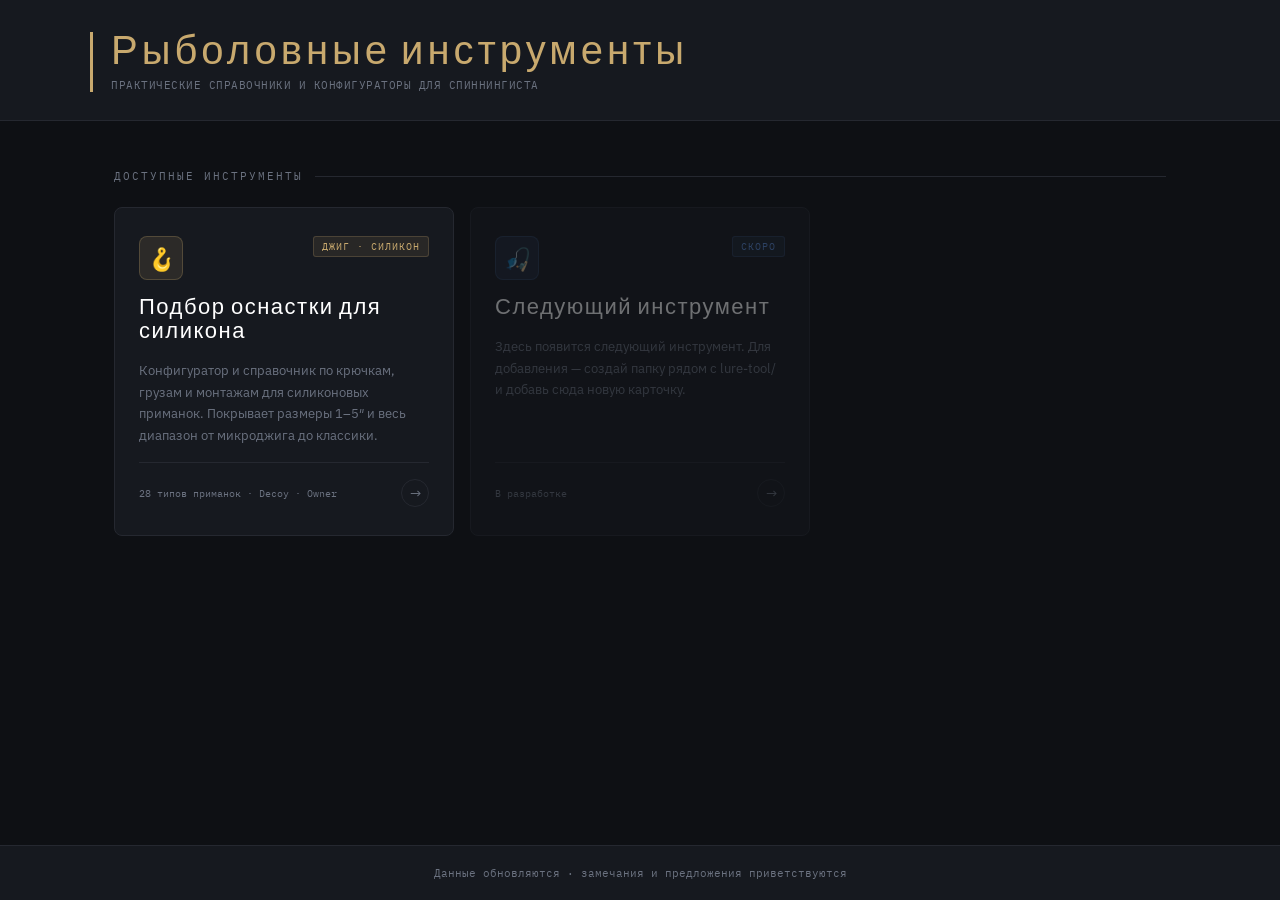
==== index.html @ 3b7af53b "new stie" ====
<!DOCTYPE html>
<html lang="ru">
<head>
<meta charset="UTF-8">
<meta name="viewport" content="width=device-width, initial-scale=1.0">
<title>Рыболовные инструменты</title>
<link href="https://fonts.googleapis.com/css2?family=Bebas+Neue&family=IBM+Plex+Mono:wght@400;500&family=IBM+Plex+Sans:wght@300;400;500&display=swap" rel="stylesheet">
<style>
  :root {
    --bg:      #0e1014;
    --surface: #16191f;
    --surface2: #1c1f27;
    --border:  #252830;
    --accent:  #c8a96e;
    --text:    #d4d8e0;
    --muted:   #6b7280;
  }

  *, *::before, *::after { box-sizing: border-box; margin: 0; padding: 0; }

  body {
    background: var(--bg);
    color: var(--text);
    font-family: 'IBM Plex Sans', sans-serif;
    min-height: 100vh;
    display: flex;
    flex-direction: column;
    -webkit-font-smoothing: antialiased;
  }

  .site-header {
    border-bottom: 1px solid var(--border);
    background: var(--surface);
    padding: 32px 24px 28px;
  }

  .header-inner {
    max-width: 1100px;
    margin: 0 auto;
    border-left: 3px solid var(--accent);
    padding-left: 18px;
  }

  .site-title {
    font-family: 'Bebas Neue', sans-serif;
    font-size: 40px;
    letter-spacing: 4px;
    color: var(--accent);
    line-height: 1;
    margin-bottom: 6px;
  }

  .site-desc {
    font-family: 'IBM Plex Mono', monospace;
    font-size: 11px;
    color: var(--muted);
    letter-spacing: 0.5px;
    text-transform: uppercase;
  }

  .main {
    flex: 1;
    max-width: 1100px;
    margin: 0 auto;
    width: 100%;
    padding: 48px 24px;
  }

  .section-label {
    font-family: 'IBM Plex Mono', monospace;
    font-size: 11px;
    text-transform: uppercase;
    letter-spacing: 2px;
    color: var(--muted);
    margin-bottom: 24px;
    display: flex;
    align-items: center;
    gap: 12px;
  }

  .section-label::after {
    content: '';
    flex: 1;
    height: 1px;
    background: var(--border);
  }

  .tools-grid {
    display: grid;
    grid-template-columns: repeat(auto-fill, minmax(300px, 1fr));
    gap: 16px;
  }

  .tool-card {
    background: var(--surface);
    border: 1px solid var(--border);
    border-radius: 8px;
    padding: 28px 24px;
    text-decoration: none;
    color: inherit;
    display: flex;
    flex-direction: column;
    gap: 16px;
    transition: border-color 0.15s, background 0.15s, transform 0.15s;
    position: relative;
    overflow: hidden;
  }

  .tool-card::before {
    content: '';
    position: absolute;
    top: 0; left: 0; right: 0;
    height: 2px;
    background: var(--card-accent, var(--accent));
    opacity: 0;
    transition: opacity 0.15s;
  }

  .tool-card:hover {
    border-color: var(--card-accent, var(--accent));
    background: var(--surface2);
    transform: translateY(-2px);
  }

  .tool-card:hover::before { opacity: 1; }

  .tool-card-top {
    display: flex;
    align-items: flex-start;
    justify-content: space-between;
    gap: 12px;
  }

  .tool-icon {
    width: 44px;
    height: 44px;
    border-radius: 8px;
    display: flex;
    align-items: center;
    justify-content: center;
    font-size: 22px;
    flex-shrink: 0;
    background: var(--icon-bg);
    border: 1px solid var(--icon-border);
  }

  .tool-tag {
    font-family: 'IBM Plex Mono', monospace;
    font-size: 10px;
    text-transform: uppercase;
    letter-spacing: 1px;
    padding: 3px 8px;
    border-radius: 3px;
    background: var(--tag-bg);
    color: var(--card-accent, var(--accent));
    border: 1px solid var(--tag-border);
    white-space: nowrap;
  }

  .tool-name {
    font-family: 'Bebas Neue', sans-serif;
    font-size: 22px;
    letter-spacing: 1.5px;
    color: #fff;
    line-height: 1.1;
  }

  .tool-desc {
    font-size: 13px;
    color: var(--muted);
    line-height: 1.65;
    flex: 1;
  }

  .tool-footer {
    display: flex;
    align-items: center;
    justify-content: space-between;
    padding-top: 16px;
    border-top: 1px solid var(--border);
  }

  .tool-meta {
    font-family: 'IBM Plex Mono', monospace;
    font-size: 10px;
    color: var(--muted);
  }

  .tool-arrow {
    width: 28px;
    height: 28px;
    border-radius: 50%;
    border: 1px solid var(--border);
    display: flex;
    align-items: center;
    justify-content: center;
    color: var(--muted);
    font-size: 14px;
    transition: all 0.15s;
    flex-shrink: 0;
  }

  .tool-card:hover .tool-arrow {
    border-color: var(--card-accent, var(--accent));
    color: var(--card-accent, var(--accent));
  }

  /* Soon cards */
  .tool-card--soon {
    opacity: 0.4;
    pointer-events: none;
  }
  .tool-card--soon::before { display: none; }

  .site-footer {
    border-top: 1px solid var(--border);
    background: var(--surface);
    padding: 20px 24px;
    text-align: center;
  }

  .site-footer p {
    font-family: 'IBM Plex Mono', monospace;
    font-size: 11px;
    color: var(--muted);
  }

  @media (max-width: 600px) {
    .site-title { font-size: 30px; }
    .main { padding: 32px 16px; }
    .tools-grid { grid-template-columns: 1fr; }
    .tool-card { padding: 20px 16px; }
  }
</style>
</head>
<body>

<header class="site-header">
  <div class="header-inner">
    <div class="site-title">Рыболовные инструменты</div>
    <div class="site-desc">Практические справочники и конфигураторы для спиннингиста</div>
  </div>
</header>

<main class="main">

  <div class="section-label">Доступные инструменты</div>

  <div class="tools-grid">

    <a class="tool-card" href="./lure-tool/"
       style="--card-accent:#c8a96e;--icon-bg:rgba(200,169,110,0.12);--icon-border:rgba(200,169,110,0.25);--tag-bg:rgba(200,169,110,0.10);--tag-border:rgba(200,169,110,0.22)">
      <div class="tool-card-top">
        <div class="tool-icon">🪝</div>
        <span class="tool-tag">Джиг · Силикон</span>
      </div>
      <div class="tool-name">Подбор оснастки для силикона</div>
      <div class="tool-desc">
        Конфигуратор и справочник по крючкам, грузам и монтажам для силиконовых приманок.
        Покрывает размеры 1–5″ и весь диапазон от микроджига до классики.
      </div>
      <div class="tool-footer">
        <span class="tool-meta">28 типов приманок · Decoy · Owner</span>
        <span class="tool-arrow">→</span>
      </div>
    </a>

    <!-- Заглушка — удали когда добавишь следующий инструмент -->
    <div class="tool-card tool-card--soon"
       style="--card-accent:#5b8dd9;--icon-bg:rgba(91,141,217,0.12);--icon-border:rgba(91,141,217,0.2);--tag-bg:rgba(91,141,217,0.1);--tag-border:rgba(91,141,217,0.2)">
      <div class="tool-card-top">
        <div class="tool-icon">🎣</div>
        <span class="tool-tag" style="color:#5b8dd9">Скоро</span>
      </div>
      <div class="tool-name">Следующий инструмент</div>
      <div class="tool-desc">Здесь появится следующий инструмент. Для добавления — создай папку рядом с lure-tool/ и добавь сюда новую карточку.</div>
      <div class="tool-footer">
        <span class="tool-meta">В разработке</span>
        <span class="tool-arrow">→</span>
      </div>
    </div>

  </div>

</main>

<footer class="site-footer">
  <p>Данные обновляются · замечания и предложения приветствуются</p>
</footer>

</body>
</html>
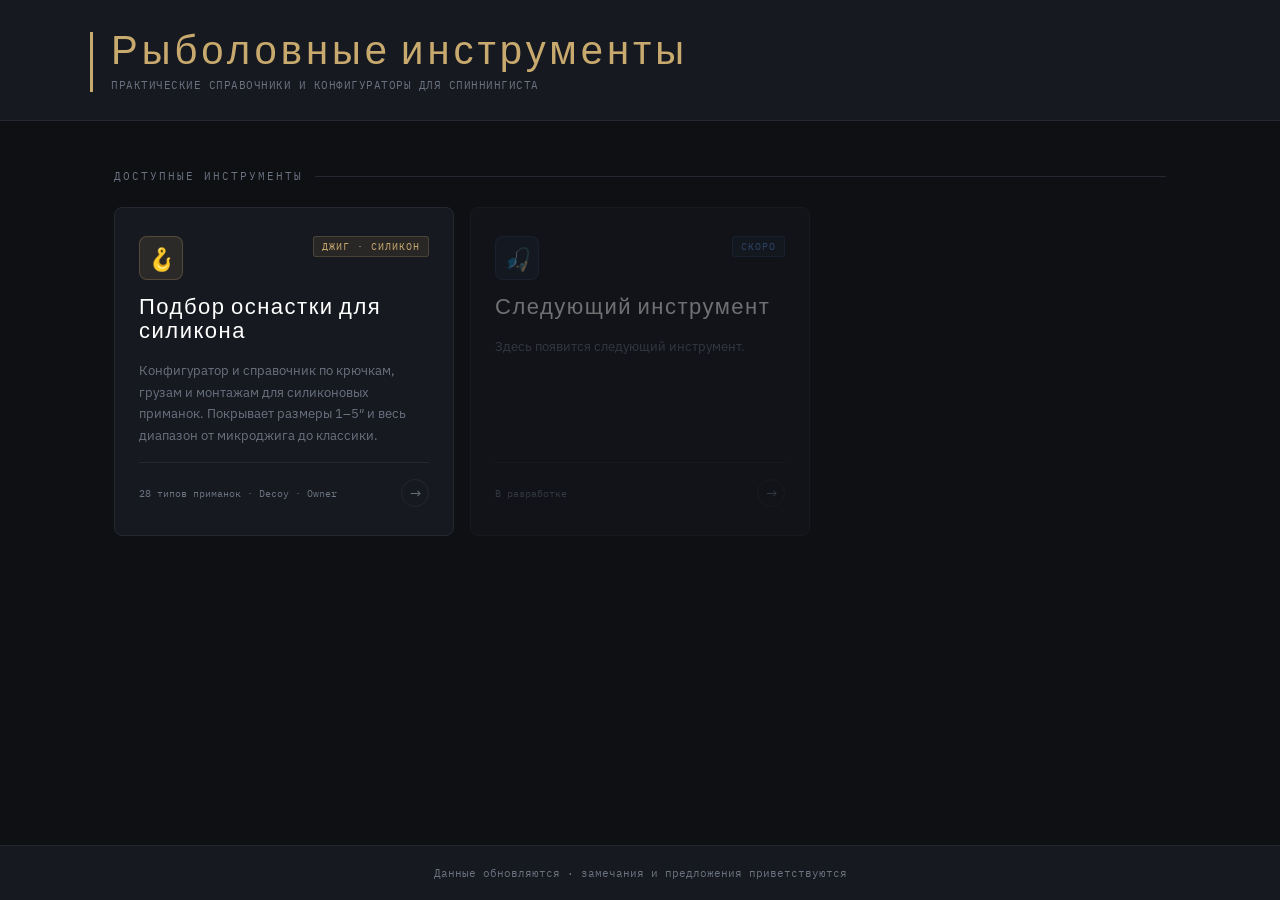
==== commit 231057ae: "Update index.html" ====
--- a/index.html
+++ b/index.html
@@ -273,7 +273,7 @@
         <span class="tool-tag" style="color:#5b8dd9">Скоро</span>
       </div>
       <div class="tool-name">Следующий инструмент</div>
-      <div class="tool-desc">Здесь появится следующий инструмент. Для добавления — создай папку рядом с lure-tool/ и добавь сюда новую карточку.</div>
+      <div class="tool-desc">Здесь появится следующий инструмент.</div>
       <div class="tool-footer">
         <span class="tool-meta">В разработке</span>
         <span class="tool-arrow">→</span>
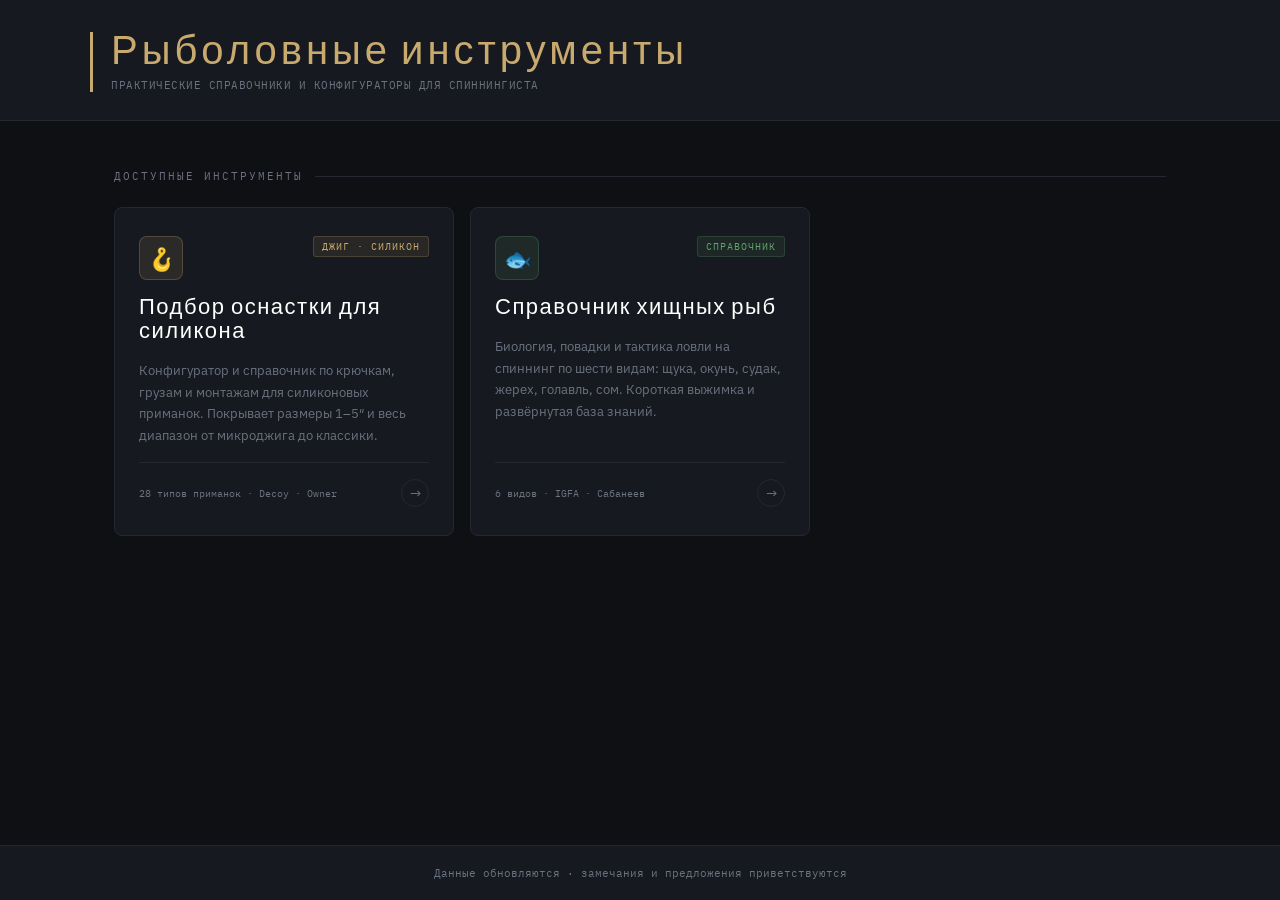
==== commit a8473074: "feat: добавлен справочник рыб на главную страницу" ====
--- a/index.html
+++ b/index.html
@@ -1,6 +1,19 @@
 <!DOCTYPE html>
 <html lang="ru">
 <head>
+  <!-- Yandex.Metrika counter -->
+<script type="text/javascript">
+    (function(m,e,t,r,i,k,a){
+        m[i]=m[i]||function(){(m[i].a=m[i].a||[]).push(arguments)};
+        m[i].l=1*new Date();
+        for (var j = 0; j < document.scripts.length; j++) {if (document.scripts[j].src === r) { return; }}
+        k=e.createElement(t),a=e.getElementsByTagName(t)[0],k.async=1,k.src=r,a.parentNode.insertBefore(k,a)
+    })(window, document,'script','https://mc.yandex.ru/metrika/tag.js?id=109350380', 'ym');
+
+    ym(109350380, 'init', {ssr:true, webvisor:true, clickmap:true, ecommerce:"dataLayer", referrer: document.referrer, url: location.href, accurateTrackBounce:true, trackLinks:true});
+</script>
+<noscript><div><img src="https://mc.yandex.ru/watch/109350380" style="position:absolute; left:-9999px;" alt="" /></div></noscript>
+<!-- /Yandex.Metrika counter -->
 <meta charset="UTF-8">
 <meta name="viewport" content="width=device-width, initial-scale=1.0">
 <title>Рыболовные инструменты</title>
@@ -265,20 +278,22 @@
       </div>
     </a>
 
-    <!-- Заглушка — удали когда добавишь следующий инструмент -->
-    <div class="tool-card tool-card--soon"
-       style="--card-accent:#5b8dd9;--icon-bg:rgba(91,141,217,0.12);--icon-border:rgba(91,141,217,0.2);--tag-bg:rgba(91,141,217,0.1);--tag-border:rgba(91,141,217,0.2)">
+    <a class="tool-card" href="./fish-guide/"
+       style="--card-accent:#5fa56b;--icon-bg:rgba(95,165,107,0.12);--icon-border:rgba(95,165,107,0.25);--tag-bg:rgba(95,165,107,0.10);--tag-border:rgba(95,165,107,0.22)">
       <div class="tool-card-top">
-        <div class="tool-icon">🎣</div>
-        <span class="tool-tag" style="color:#5b8dd9">Скоро</span>
-      </div>
-      <div class="tool-name">Следующий инструмент</div>
-      <div class="tool-desc">Здесь появится следующий инструмент.</div>
+        <div class="tool-icon">🐟</div>
+        <span class="tool-tag">Справочник</span>
+      </div>
+      <div class="tool-name">Справочник хищных рыб</div>
+      <div class="tool-desc">
+        Биология, повадки и тактика ловли на спиннинг по шести видам:
+        щука, окунь, судак, жерех, голавль, сом. Короткая выжимка и развёрнутая база знаний.
+      </div>
       <div class="tool-footer">
-        <span class="tool-meta">В разработке</span>
+        <span class="tool-meta">6 видов · IGFA · Сабанеев</span>
         <span class="tool-arrow">→</span>
       </div>
-    </div>
+    </a>
 
   </div>
 
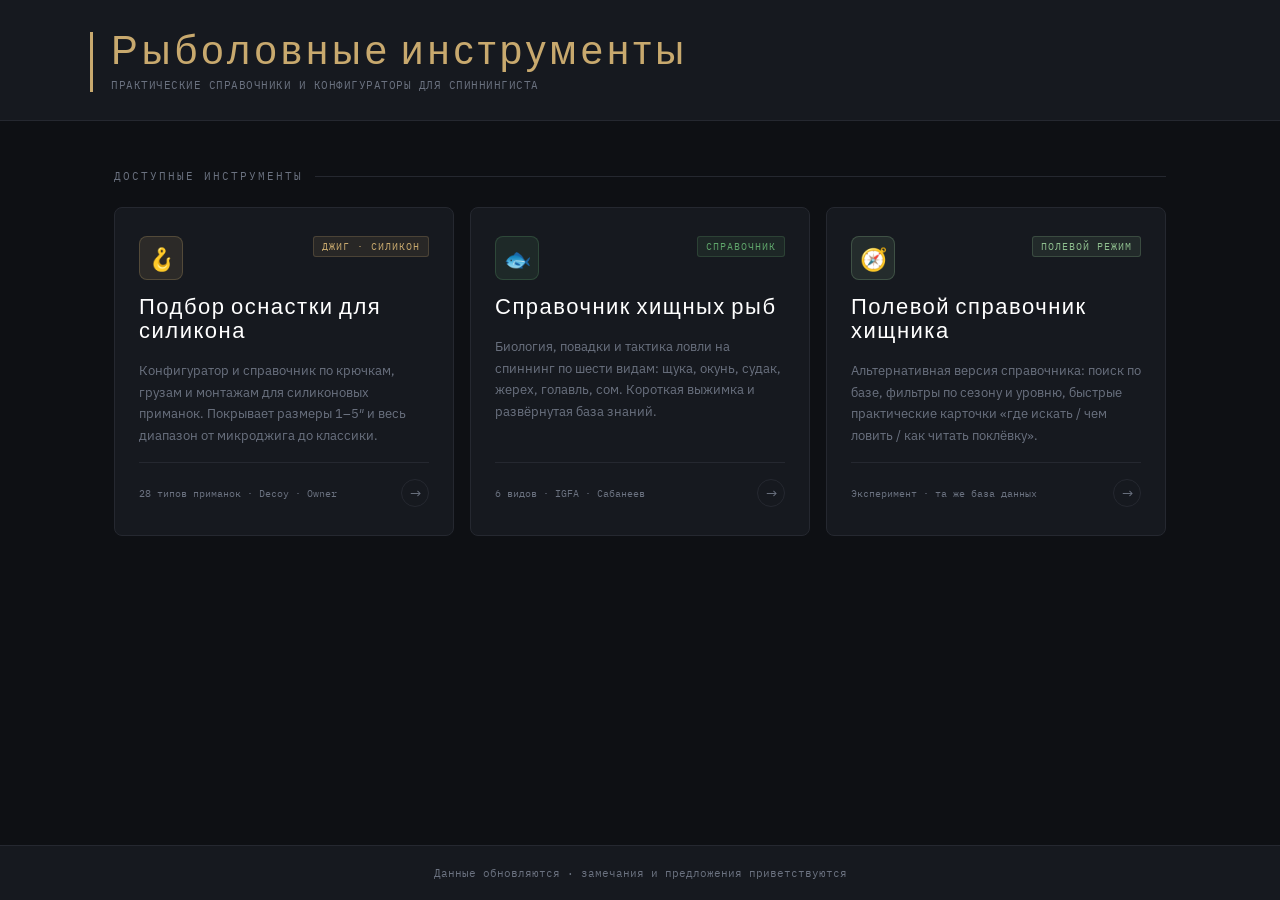
==== commit e5720a38: "Add alternative fish guide card to homepage" ====
--- a/index.html
+++ b/index.html
@@ -4,7 +4,7 @@
   <!-- Yandex.Metrika counter -->
 <script type="text/javascript">
     (function(m,e,t,r,i,k,a){
-        m[i]=m[i]||function(){(m[i].a=m[i].a||[]).push(arguments)};
+        m[i]=m[i]||function(){m[i].a=m[i].a||[]).push(arguments)};
         m[i].l=1*new Date();
         for (var j = 0; j < document.scripts.length; j++) {if (document.scripts[j].src === r) { return; }}
         k=e.createElement(t),a=e.getElementsByTagName(t)[0],k.async=1,k.src=r,a.parentNode.insertBefore(k,a)
@@ -295,6 +295,23 @@
       </div>
     </a>
 
+    <a class="tool-card" href="./fish-guide-alt/"
+       style="--card-accent:#8fbf8f;--icon-bg:rgba(143,191,143,0.12);--icon-border:rgba(143,191,143,0.25);--tag-bg:rgba(143,191,143,0.10);--tag-border:rgba(143,191,143,0.22)">
+      <div class="tool-card-top">
+        <div class="tool-icon">🧭</div>
+        <span class="tool-tag">Полевой режим</span>
+      </div>
+      <div class="tool-name">Полевой справочник хищника</div>
+      <div class="tool-desc">
+        Альтернативная версия справочника: поиск по базе, фильтры по сезону и уровню,
+        быстрые практические карточки «где искать / чем ловить / как читать поклёвку».
+      </div>
+      <div class="tool-footer">
+        <span class="tool-meta">Эксперимент · та же база данных</span>
+        <span class="tool-arrow">→</span>
+      </div>
+    </a>
+
   </div>
 
 </main>
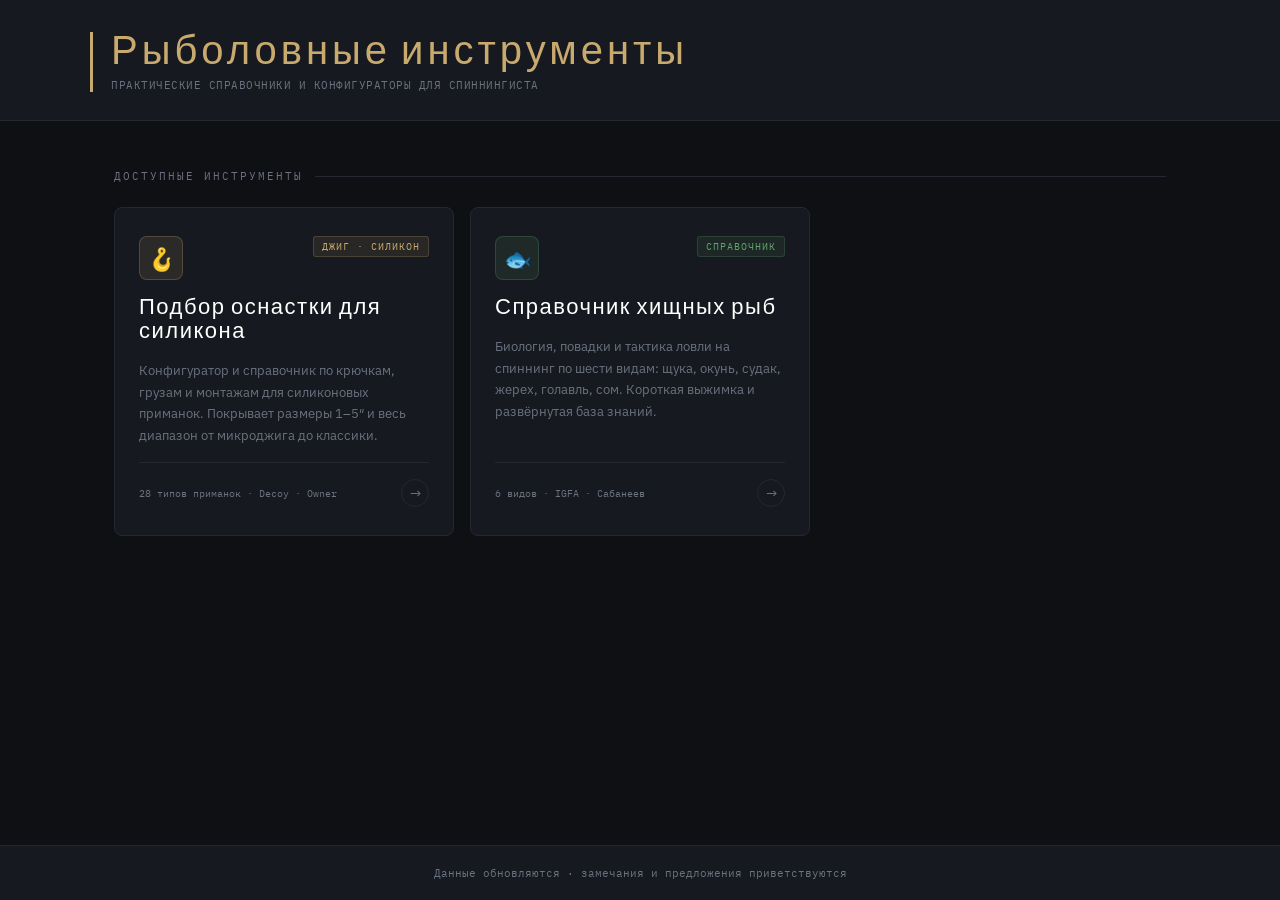
==== commit 01b5a4f9: "Remove alternative fish guide card from homepage" ====
--- a/index.html
+++ b/index.html
@@ -4,7 +4,9 @@
   <!-- Yandex.Metrika counter -->
 <script type="text/javascript">
     (function(m,e,t,r,i,k,a){
-        m[i]=m[i]||function(){m[i].a=m[i].a||[]).push(arguments)};
+        m[i]=m[i]||function(){
+            (m[i].a=m[i].a||[]).push(arguments)
+        };
         m[i].l=1*new Date();
         for (var j = 0; j < document.scripts.length; j++) {if (document.scripts[j].src === r) { return; }}
         k=e.createElement(t),a=e.getElementsByTagName(t)[0],k.async=1,k.src=r,a.parentNode.insertBefore(k,a)
@@ -295,23 +297,6 @@
       </div>
     </a>
 
-    <a class="tool-card" href="./fish-guide-alt/"
-       style="--card-accent:#8fbf8f;--icon-bg:rgba(143,191,143,0.12);--icon-border:rgba(143,191,143,0.25);--tag-bg:rgba(143,191,143,0.10);--tag-border:rgba(143,191,143,0.22)">
-      <div class="tool-card-top">
-        <div class="tool-icon">🧭</div>
-        <span class="tool-tag">Полевой режим</span>
-      </div>
-      <div class="tool-name">Полевой справочник хищника</div>
-      <div class="tool-desc">
-        Альтернативная версия справочника: поиск по базе, фильтры по сезону и уровню,
-        быстрые практические карточки «где искать / чем ловить / как читать поклёвку».
-      </div>
-      <div class="tool-footer">
-        <span class="tool-meta">Эксперимент · та же база данных</span>
-        <span class="tool-arrow">→</span>
-      </div>
-    </a>
-
   </div>
 
 </main>
